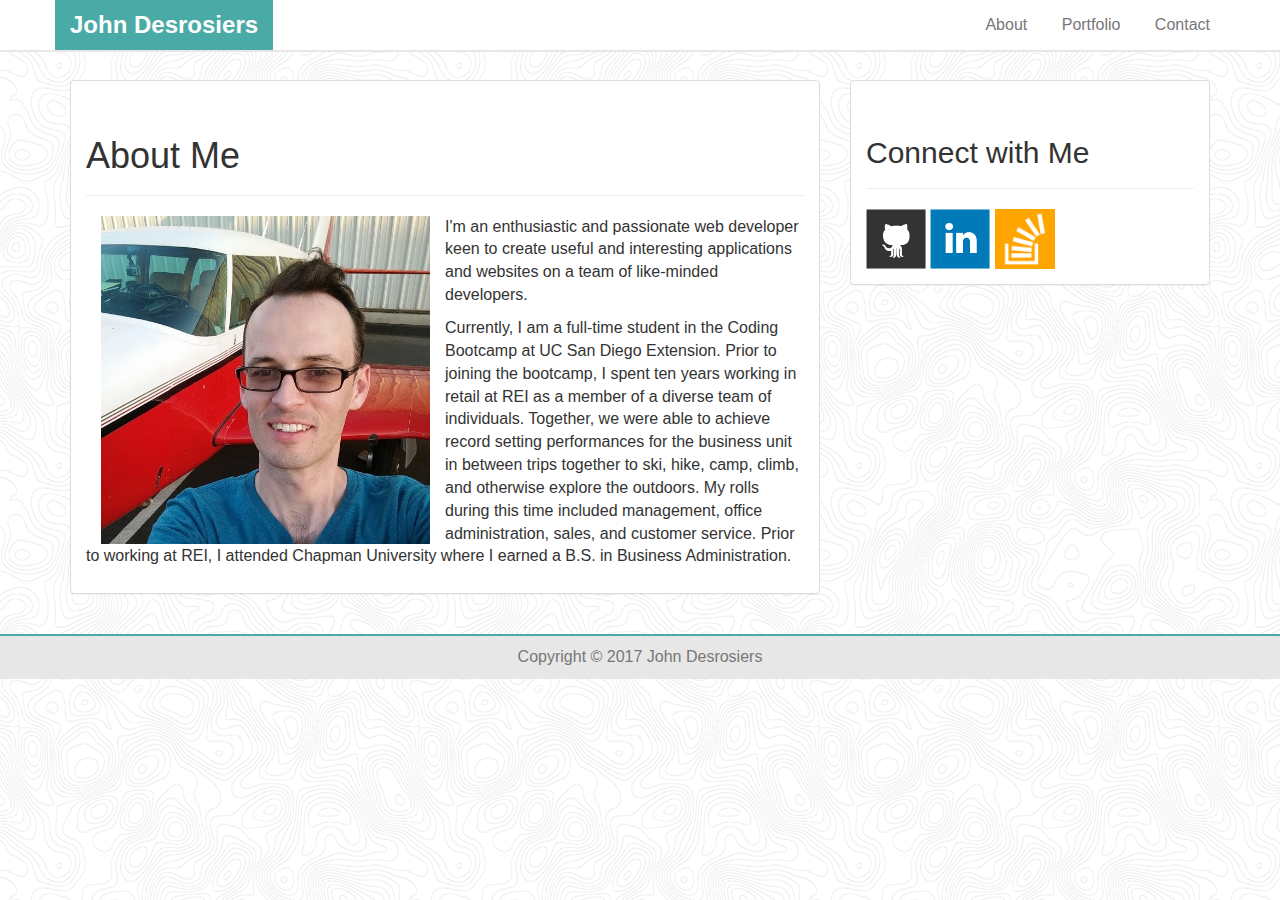
==== index.html @ 070c039d "initial version index.html finished" ====
<!DOCTYPE html>
<html lang="en">

<head>
    <meta charset="utf-8">
    <meta http-equiv="X-UA-Compatible" content="IE=edge">
    <meta name="viewport" content="width=device-width, initial-scale=1">

    <title>About | John Desrosiers</title>

    <link rel="stylesheet" href="https://maxcdn.bootstrapcdn.com/bootstrap/3.3.7/css/bootstrap.min.css" integrity="sha384-BVYiiSIFeK1dGmJRAkycuHAHRg32OmUcww7on3RYdg4Va+PmSTsz/K68vbdEjh4u" crossorigin="anonymous">

    <link rel="stylesheet" href="assets/css/style.css">

    <!-- HTML5 shim and Respond.js for IE8 support of HTML5 elements and media queries -->
    <!-- WARNING: Respond.js doesn't work if you view the page via file:// -->
    <!--[if lt IE 9]>
    <script src="https://oss.maxcdn.com/html5shiv/3.7.3/html5shiv.min.js"></script>
    <script src="https://oss.maxcdn.com/respond/1.4.2/respond.min.js"></script>
    <![endif]-->
</head>

<body>
    <nav>
        <!-- Sticky navbar for larger screens. Using a media query in the style sheet or javascript would be a better way to handle fixed vs sticky navbar based on viewport sizing. However, I'm this implementation as an exercise in not using media queries our javascript when customizing styles while usinb Bootstrap 3. -JD -->
        <div class="navbar navbar-default navbar-fixed-top hidden-xs hidden-sm">
            <div class="container">
                <div class="navbar-header">
                    <a href="index.html" class="navbar-brand">John Desrosiers</a>
                </div>
                <ul class="nav navbar-nav navbar-right">
                    <li><a href="index.html">About</a></li>
                    <li><a href="portfolio.html">Portfolio</a></li>
                    <li><a href="contact.html">Contact</a></li>
                </ul>
            </div>
        </div>
        <!-- Static navbar for smaller screens. -->
        <div class="navbar navbar-default  hidden-lg hidden-md">
            <div class="container">
                <div class="navbar-header">
                    <a href="index.html" class="navbar-brand">John Desrosiers</a>
                </div>
                <ul class="nav navbar-nav navbar-right">
                    <li><a href="index.html">About</a></li>
                    <li><a href="portfolio.html">Portfolio</a></li>
                    <li><a href="contact.html">Contact</a></li>
                </ul>
            </div>
        </div>
    </nav>

    <!-- add a margin below fixed navbar for md and lg screens -->
    <div class="margin-fixed-navbar hidden-sm hidden-xs"></div>

    <div class="container">
        <div class="row">
            <section class="col-md-8">
                <div class="panel panel-default">
                    <div class="panel-body">
                        <div class="page-header">
                            <h1>About Me</h1>
                        </div>
                        <div class="col-sm-6">
                            <img src="assets/images/me.jpg" class="img-responsive" alt="John Desrosiers">
                        </div>
                        <p>I'm an enthusiastic and passionate web developer keen to create useful and interesting applications and websites on a team of like-minded developers.</p>
                        <p>Currently, I am a full-time student in the Coding Bootcamp at UC San Diego Extension. Prior to joining the bootcamp, I spent ten years working in retail at REI as a member of a diverse team of individuals. Together, we were able to achieve record setting performances for the business unit in between trips together to ski, hike, camp, climb, and otherwise explore the outdoors. My rolls during this time included management, office administration, sales, and customer service. Prior to working at REI, I attended Chapman University where I earned a B.S. in Business Administration.</p>
                    </div>
                </div>
            </section>
            <section class="col-md-4">
                <div class="panel panel-default">
                    <div class="panel-body">
                        <div class="page-header">
                            <h2>Connect with Me</h2>
                        </div>
                        <a href="https://github.com/median-man"><img src="assets/images/github-128.png" class="social-icon" alt="GitHub" /></a>
                        <a href="https://www.linkedin.com/in/webprojohn/"><img src="assets/images/linkedin-128.png" class="social-icon" alt="LinkedIn" /></a>
                        <a href="https://stackoverflow.com/users/3105371/johnd"><img src="assets/images/stackoverflow-128.png" class="social-icon" alt="Stack Overflow" /></a>
                    </div>
                </div>
            </section>
        </div>
    </div>

    <footer class="footer">
        <div class="container">
            <p class="text-muted text-center">Copyright &copy; 2017 John Desrosiers</p>
        </div>
    </footer>
    
    <!-- jQuery (necessary for Bootstrap's JavaScript plugins) -->
    <!-- <script src="https://ajax.googleapis.com/ajax/libs/jquery/1.12.4/jquery.min.js"></script> -->
    <!-- Include all compiled plugins (below), or include individual files as needed -->
    <!-- <script src="js/bootstrap.min.js"></script> -->
</body>

</html>
---- assets/css/style.css ----
body {
    background-color: #fff;
    background-image: url("../images/topography.png");

    font-size: 16px;
}


/* heading and navbar styles */
.nav li {
    display: inline-block;
    float: none;
}

.navbar {
    background-color: #fff;
}

.navbar-default {
    border: none;
    border-bottom: 2px solid #e7e7e7;
}

.navbar-header,
.navbar-default .navbar-brand {
    background-color: #4aaaa5;
    color: white;
    font-size: 24px;
    font-weight: bold;
}

.margin-fixed-navbar {
    height: 80px;
}


footer {
    margin-top: 20px;
    padding-top: 10px;
    border-top: 2px solid #4aaaa5;

    background-color: #e7e7e7;
}

.social-icon {
    max-width: 60px;
}
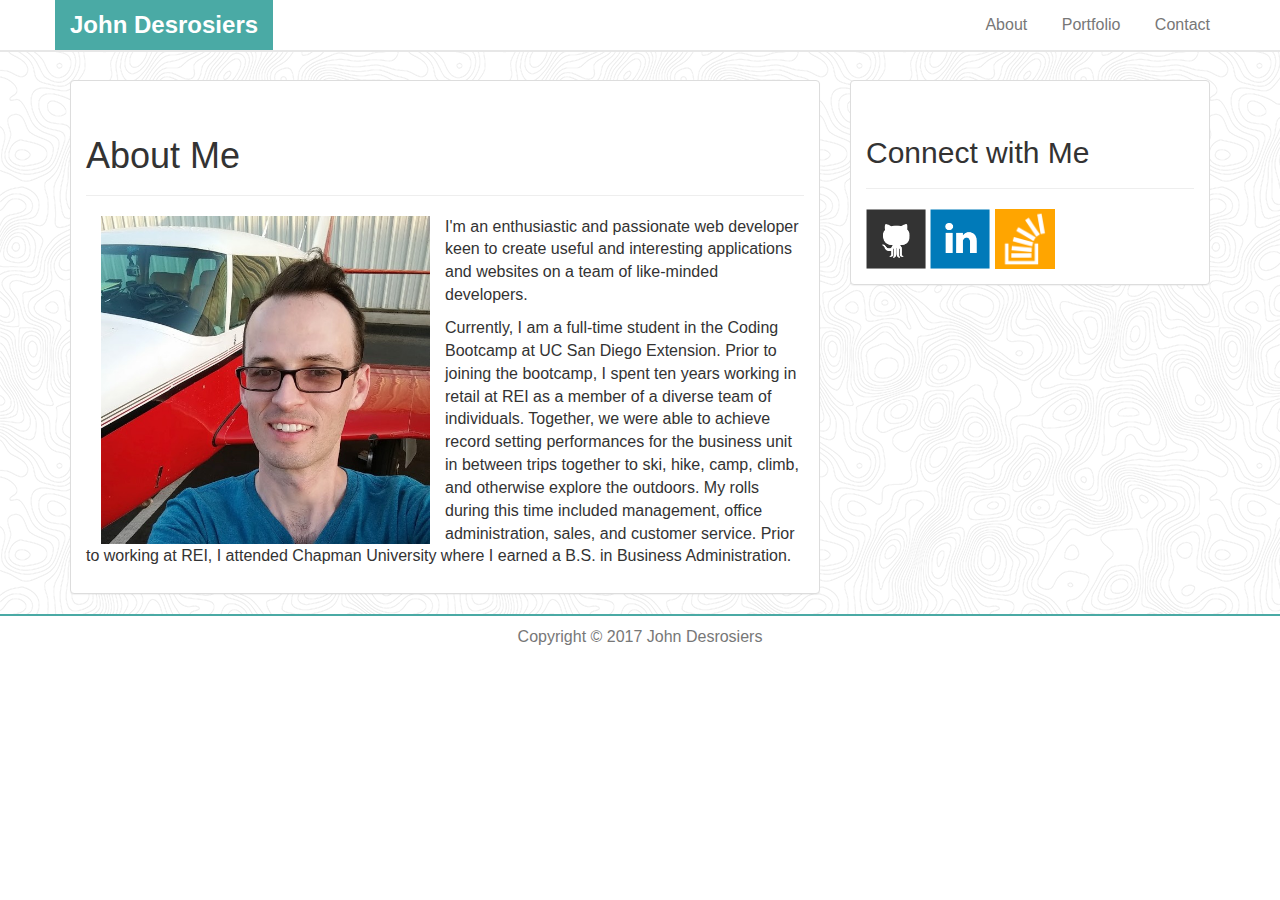
==== commit 6940ee48: "fixed background for index.html" ====
--- a/index.html
+++ b/index.html
@@ -21,6 +21,7 @@
 </head>
 
 <body>
+    <div id="wrapper">
     <nav>
         <!-- Sticky navbar for larger screens. Using a media query in the style sheet or javascript would be a better way to handle fixed vs sticky navbar based on viewport sizing. However, I'm this implementation as an exercise in not using media queries our javascript when customizing styles while usinb Bootstrap 3. -JD -->
         <div class="navbar navbar-default navbar-fixed-top hidden-xs hidden-sm">
@@ -50,46 +51,47 @@
         </div>
     </nav>
 
-    <!-- add a margin below fixed navbar for md and lg screens -->
-    <div class="margin-fixed-navbar hidden-sm hidden-xs"></div>
+        <!-- add a margin below fixed navbar for md and lg screens -->
+        <div class="margin-fixed-navbar hidden-sm hidden-xs"></div>
+        
+        <div class="container">
+            <div class="row">
+                <section class="col-md-8">
+                    <div class="panel panel-default">
+                        <div class="panel-body">
+                            <div class="page-header">
+                                <h1>About Me</h1>
+                            </div>
+                            <div class="col-sm-6">
+                                <img src="assets/images/me.jpg" class="img-responsive" alt="John Desrosiers">
+                            </div>
+                            <p>I'm an enthusiastic and passionate web developer keen to create useful and interesting applications and websites on a team of like-minded developers.</p>
+                            <p>Currently, I am a full-time student in the Coding Bootcamp at UC San Diego Extension. Prior to joining the bootcamp, I spent ten years working in retail at REI as a member of a diverse team of individuals. Together, we were able to achieve record setting performances for the business unit in between trips together to ski, hike, camp, climb, and otherwise explore the outdoors. My rolls during this time included management, office administration, sales, and customer service. Prior to working at REI, I attended Chapman University where I earned a B.S. in Business Administration.</p>
+                        </div>
+                    </div>
+                </section>
+                <section class="col-md-4">
+                    <div class="panel panel-default">
+                        <div class="panel-body">
+                            <div class="page-header">
+                                <h2>Connect with Me</h2>
+                            </div>
+                            <a href="https://github.com/median-man"><img src="assets/images/github-128.png" class="social-icon" alt="GitHub" /></a>
+                            <a href="https://www.linkedin.com/in/webprojohn/"><img src="assets/images/linkedin-128.png" class="social-icon" alt="LinkedIn" /></a>
+                            <a href="https://stackoverflow.com/users/3105371/johnd"><img src="assets/images/stackoverflow-128.png" class="social-icon" alt="Stack Overflow" /></a>
+                        </div>
+                    </div>
+                </section>
+            </div>
+        </div>
+        
+    </div>
+        <footer class="footer">
+            <div class="container">
+                <p class="text-muted text-center">Copyright &copy; 2017 John Desrosiers</p>
+            </div>
+    </footer>
 
-    <div class="container">
-        <div class="row">
-            <section class="col-md-8">
-                <div class="panel panel-default">
-                    <div class="panel-body">
-                        <div class="page-header">
-                            <h1>About Me</h1>
-                        </div>
-                        <div class="col-sm-6">
-                            <img src="assets/images/me.jpg" class="img-responsive" alt="John Desrosiers">
-                        </div>
-                        <p>I'm an enthusiastic and passionate web developer keen to create useful and interesting applications and websites on a team of like-minded developers.</p>
-                        <p>Currently, I am a full-time student in the Coding Bootcamp at UC San Diego Extension. Prior to joining the bootcamp, I spent ten years working in retail at REI as a member of a diverse team of individuals. Together, we were able to achieve record setting performances for the business unit in between trips together to ski, hike, camp, climb, and otherwise explore the outdoors. My rolls during this time included management, office administration, sales, and customer service. Prior to working at REI, I attended Chapman University where I earned a B.S. in Business Administration.</p>
-                    </div>
-                </div>
-            </section>
-            <section class="col-md-4">
-                <div class="panel panel-default">
-                    <div class="panel-body">
-                        <div class="page-header">
-                            <h2>Connect with Me</h2>
-                        </div>
-                        <a href="https://github.com/median-man"><img src="assets/images/github-128.png" class="social-icon" alt="GitHub" /></a>
-                        <a href="https://www.linkedin.com/in/webprojohn/"><img src="assets/images/linkedin-128.png" class="social-icon" alt="LinkedIn" /></a>
-                        <a href="https://stackoverflow.com/users/3105371/johnd"><img src="assets/images/stackoverflow-128.png" class="social-icon" alt="Stack Overflow" /></a>
-                    </div>
-                </div>
-            </section>
-        </div>
-    </div>
-
-    <footer class="footer">
-        <div class="container">
-            <p class="text-muted text-center">Copyright &copy; 2017 John Desrosiers</p>
-        </div>
-    </footer>
-    
     <!-- jQuery (necessary for Bootstrap's JavaScript plugins) -->
     <!-- <script src="https://ajax.googleapis.com/ajax/libs/jquery/1.12.4/jquery.min.js"></script> -->
     <!-- Include all compiled plugins (below), or include individual files as needed -->
--- a/assets/css/style.css
+++ b/assets/css/style.css
@@ -1,8 +1,11 @@
 body {
     background-color: #fff;
-    background-image: url("../images/topography.png");
+    /*background-color: #e7e7e7;*/
 
     font-size: 16px;
+}
+#wrapper {
+    background-image: url("../images/topography.png");	
 }
 
 
@@ -35,11 +38,10 @@
 
 
 footer {
-    margin-top: 20px;
+    /*margin-top: 20px;*/
     padding-top: 10px;
     border-top: 2px solid #4aaaa5;
 
-    background-color: #e7e7e7;
 }
 
 .social-icon {
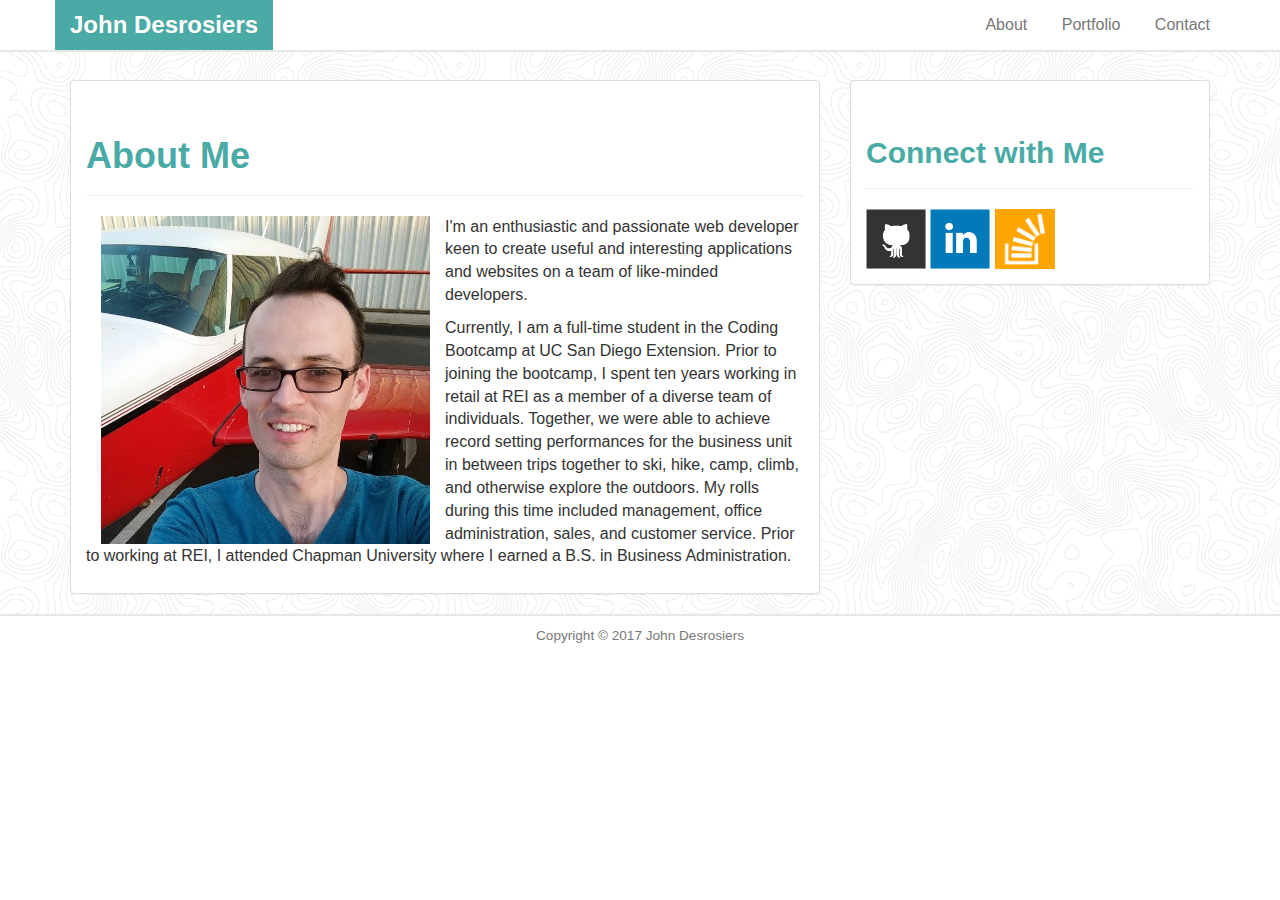
==== commit bf0c4fe1: "tweaks" ====
--- a/index.html
+++ b/index.html
@@ -86,7 +86,7 @@
         </div>
         
     </div>
-        <footer class="footer">
+        <footer class="footer small">
             <div class="container">
                 <p class="text-muted text-center">Copyright &copy; 2017 John Desrosiers</p>
             </div>
--- a/assets/css/style.css
+++ b/assets/css/style.css
@@ -1,15 +1,32 @@
+/* general */
+
 body {
     background-color: #fff;
-    /*background-color: #e7e7e7;*/
 
     font-size: 16px;
 }
+
+h1, h2, h3 {
+    color: #4aaaa5;
+    font-weight: bold;
+}
+
 #wrapper {
-    background-image: url("../images/topography.png");	
+    background-image: url("../images/topography.png");
+}
+
+footer {
+    padding-top: 10px;
+    border-top: 2px solid #e7e7e7;
+}
+
+.social-icon {
+    max-width: 60px;
 }
 
 
 /* heading and navbar styles */
+
 .nav li {
     display: inline-block;
     float: none;
@@ -37,13 +54,66 @@
 }
 
 
-footer {
-    /*margin-top: 20px;*/
-    padding-top: 10px;
-    border-top: 2px solid #4aaaa5;
+/* contact */
 
+.btn-primary {
+    /*color: #fff;*/
+    background-color: #4aaaa5;
+    border-color: #2D918D;
 }
 
-.social-icon {
-    max-width: 60px;
+.btn-primary:hover {
+    /*color: #fff;*/
+    background-color: #2D918D;
+    border-color: #138581;
+}
+
+.btn-primary.focus,
+.btn-primary:focus {
+    /*color: #fff;*/
+    background-color: #138581;
+    border-color: #138581;
+}
+
+.btn-primary.active,
+.btn-primary:active {
+    /*color: #fff;*/
+    background-color: #138581;
+    border-color: #138581;
+}
+
+.btn-primary.active.focus,
+.btn-primary.active:focus,
+.btn-primary.active:hover,
+.btn-primary:active.focus,
+.btn-primary:active:focus,
+.btn-primary:active:hover {
+    /*color: #fff;*/
+    background-color: #138581;
+    border-color: #138581;
+}
+
+label {
+	color: #777;
+}
+
+/* portfolio */
+.work {
+	position: relative;
+	margin: 15px auto;
+	max-width: 640px;
+}
+
+.work .work-lbl {
+	display: flex;
+	display: -webkit-flex; 	
+	position: absolute;
+	bottom: 10%;
+	width: 100%;
+	min-height: 20%;
+	background-color: #4aaaa5;
+}
+.work-lbl h3 {
+	color: #fff;
+	margin: auto;
 }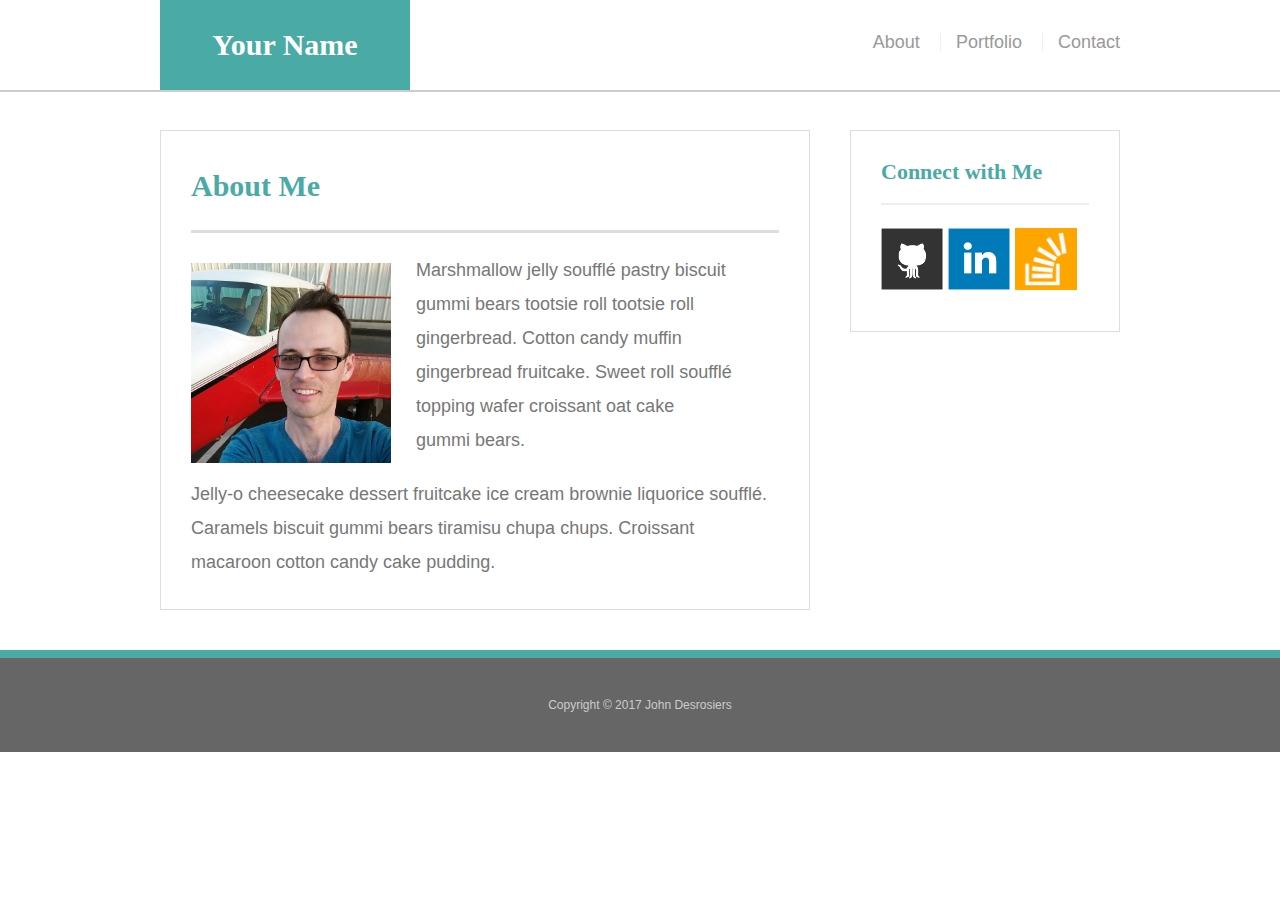
==== commit b0dc18ba: "starter files" ====
--- a/index.html
+++ b/index.html
@@ -1,101 +1,54 @@
-<!DOCTYPE html>
-<html lang="en">
+<!doctype html>
+<html lang="en-us">
 
 <head>
-    <meta charset="utf-8">
-    <meta http-equiv="X-UA-Compatible" content="IE=edge">
-    <meta name="viewport" content="width=device-width, initial-scale=1">
-
-    <title>About | John Desrosiers</title>
-
-    <link rel="stylesheet" href="https://maxcdn.bootstrapcdn.com/bootstrap/3.3.7/css/bootstrap.min.css" integrity="sha384-BVYiiSIFeK1dGmJRAkycuHAHRg32OmUcww7on3RYdg4Va+PmSTsz/K68vbdEjh4u" crossorigin="anonymous">
-
-    <link rel="stylesheet" href="assets/css/style.css">
-
-    <!-- HTML5 shim and Respond.js for IE8 support of HTML5 elements and media queries -->
-    <!-- WARNING: Respond.js doesn't work if you view the page via file:// -->
-    <!--[if lt IE 9]>
-    <script src="https://oss.maxcdn.com/html5shiv/3.7.3/html5shiv.min.js"></script>
-    <script src="https://oss.maxcdn.com/respond/1.4.2/respond.min.js"></script>
-    <![endif]-->
+  <meta charset="UTF-8">
+  <title>About | Your Name</title>
+  <link rel="stylesheet" type="text/css" href="assets/css/reset.css">
+  <link rel="stylesheet" type="text/css" href="assets/css/style.css">
 </head>
 
 <body>
-    <div id="wrapper">
-    <nav>
-        <!-- Sticky navbar for larger screens. Using a media query in the style sheet or javascript would be a better way to handle fixed vs sticky navbar based on viewport sizing. However, I'm this implementation as an exercise in not using media queries our javascript when customizing styles while usinb Bootstrap 3. -JD -->
-        <div class="navbar navbar-default navbar-fixed-top hidden-xs hidden-sm">
-            <div class="container">
-                <div class="navbar-header">
-                    <a href="index.html" class="navbar-brand">John Desrosiers</a>
-                </div>
-                <ul class="nav navbar-nav navbar-right">
-                    <li><a href="index.html">About</a></li>
-                    <li><a href="portfolio.html">Portfolio</a></li>
-                    <li><a href="contact.html">Contact</a></li>
-                </ul>
-            </div>
-        </div>
-        <!-- Static navbar for smaller screens. -->
-        <div class="navbar navbar-default  hidden-lg hidden-md">
-            <div class="container">
-                <div class="navbar-header">
-                    <a href="index.html" class="navbar-brand">John Desrosiers</a>
-                </div>
-                <ul class="nav navbar-nav navbar-right">
-                    <li><a href="index.html">About</a></li>
-                    <li><a href="portfolio.html">Portfolio</a></li>
-                    <li><a href="contact.html">Contact</a></li>
-                </ul>
-            </div>
-        </div>
-    </nav>
 
-        <!-- add a margin below fixed navbar for md and lg screens -->
-        <div class="margin-fixed-navbar hidden-sm hidden-xs"></div>
-        
-        <div class="container">
-            <div class="row">
-                <section class="col-md-8">
-                    <div class="panel panel-default">
-                        <div class="panel-body">
-                            <div class="page-header">
-                                <h1>About Me</h1>
-                            </div>
-                            <div class="col-sm-6">
-                                <img src="assets/images/me.jpg" class="img-responsive" alt="John Desrosiers">
-                            </div>
-                            <p>I'm an enthusiastic and passionate web developer keen to create useful and interesting applications and websites on a team of like-minded developers.</p>
-                            <p>Currently, I am a full-time student in the Coding Bootcamp at UC San Diego Extension. Prior to joining the bootcamp, I spent ten years working in retail at REI as a member of a diverse team of individuals. Together, we were able to achieve record setting performances for the business unit in between trips together to ski, hike, camp, climb, and otherwise explore the outdoors. My rolls during this time included management, office administration, sales, and customer service. Prior to working at REI, I attended Chapman University where I earned a B.S. in Business Administration.</p>
-                        </div>
-                    </div>
-                </section>
-                <section class="col-md-4">
-                    <div class="panel panel-default">
-                        <div class="panel-body">
-                            <div class="page-header">
-                                <h2>Connect with Me</h2>
-                            </div>
-                            <a href="https://github.com/median-man"><img src="assets/images/github-128.png" class="social-icon" alt="GitHub" /></a>
-                            <a href="https://www.linkedin.com/in/webprojohn/"><img src="assets/images/linkedin-128.png" class="social-icon" alt="LinkedIn" /></a>
-                            <a href="https://stackoverflow.com/users/3105371/johnd"><img src="assets/images/stackoverflow-128.png" class="social-icon" alt="Stack Overflow" /></a>
-                        </div>
-                    </div>
-                </section>
-            </div>
-        </div>
-        
+  <header id="masthead">
+    <div class="container">
+      <a href="index.html" id="logo">Your Name</a>
+      <nav>
+        <a href="index.html">About</a>
+        <a href="portfolio.html">Portfolio</a>
+        <a href="contact.html">Contact</a>
+      </nav>
     </div>
-        <footer class="footer small">
-            <div class="container">
-                <p class="text-muted text-center">Copyright &copy; 2017 John Desrosiers</p>
-            </div>
-    </footer>
+  </header>
 
-    <!-- jQuery (necessary for Bootstrap's JavaScript plugins) -->
-    <!-- <script src="https://ajax.googleapis.com/ajax/libs/jquery/1.12.4/jquery.min.js"></script> -->
-    <!-- Include all compiled plugins (below), or include individual files as needed -->
-    <!-- <script src="js/bootstrap.min.js"></script> -->
+  <div id="main-container" class="container">
+    <section class="main-section">
+      <h1>About Me</h1>
+
+      <img src="assets/images/me.jpg" class="auth-image" alt="John Desrosiers">
+
+      <p>Marshmallow jelly souffl&eacute; pastry biscuit gummi bears tootsie roll tootsie roll gingerbread. Cotton candy muffin gingerbread fruitcake. Sweet roll souffl&eacute; topping wafer croissant oat cake gummi&nbsp;bears.</p>
+
+      <p>Jelly-o cheesecake dessert fruitcake ice cream brownie liquorice souffl&eacute;. Caramels biscuit gummi bears tiramisu chupa chups. Croissant macaroon cotton candy cake pudding.</p>
+
+    </section>
+
+    <section class="sidebar">
+      <div id="connect">
+        <h2>Connect with Me</h2>
+
+        <a href="#"><img src="assets/images/github-128.png" class="social" alt="GitHub" /></a>
+        <a href="#"><img src="assets/images/linkedin-128.png" class="social" alt="LinkedIn" /></a>
+        <a href="#"><img src="assets/images/stackoverflow-128.png" class="social" alt="Stack Overflow" /></a>
+      </div>
+    </section>
+  </div>
+
+  <footer>
+    <div class="container">
+      Copyright &copy; 2017 John Desrosiers
+    </div>
+  </footer>
 </body>
 
 </html>--- a/assets/css/style.css
+++ b/assets/css/style.css
@@ -1,119 +1,239 @@
+body {
+  font-family: Arial, "Helvetica Neue", Helvetica, sans-serif;
+  font-size: 18px;
+  line-height: 34px;
+  color: #777;
+  background: url("../images/concrete_seamless.png");
+}
+
+* {
+  box-sizing: border-box;
+}
+
 /* general */
 
-body {
-    background-color: #fff;
-
-    font-size: 16px;
-}
-
-h1, h2, h3 {
-    color: #4aaaa5;
-    font-weight: bold;
-}
-
-#wrapper {
-    background-image: url("../images/topography.png");
-}
+.container {
+  width: 100%;
+  max-width: 960px;
+  margin: 0 auto;
+  clear: both;
+}
+
+h1,
+h2,
+h3,
+p {
+  margin-bottom: 20px;
+}
+
+p:last-child {
+  margin-bottom: 0;
+}
+
+h1,
+h2,
+h3 {
+  font-family: Georgia, Times, "Times New Roman", serif;
+  font-weight: 700;
+  color: #4aaaa5;
+}
+
+h1 {
+  padding-bottom: 20px;
+  font-size: 30px;
+  line-height: 49px;
+  border-bottom: 3px solid #ddd;
+}
+
+h2,
+h3 {
+  font-size: 22px;
+}
+
+/* header */
+
+#masthead {
+  position: fixed;
+  z-index: 99;
+  width: 100%;
+  margin: 0 0 30px;
+  overflow: auto;
+  color: #fff;
+  background: #fff;
+  border-bottom: 2px solid #ccc;
+}
+
+#logo {
+  float: left;
+  width: 250px;
+  height: 90px;
+  font-family: Georgia, Times, "Times New Roman", serif;
+  font-size: 30px;
+  font-weight: 700;
+  line-height: 90px;
+  color: #fff;
+  text-align: center;
+  text-decoration: none;
+  background: #4aaaa5;
+}
+
+nav {
+  float: right;
+  margin-top: 25px;
+}
+
+nav a {
+  display: inline-block;
+  padding-left: 15px;
+  margin-left: 15px;
+  line-height: 18px;
+  color: #999;
+  text-decoration: none;
+  border-left: 1px solid #efefef;
+}
+
+nav a:first-child {
+  border-left: 0 none;
+}
+
+/* footer */
 
 footer {
-    padding-top: 10px;
-    border-top: 2px solid #e7e7e7;
-}
-
-.social-icon {
-    max-width: 60px;
-}
-
-
-/* heading and navbar styles */
-
-.nav li {
-    display: inline-block;
-    float: none;
-}
-
-.navbar {
-    background-color: #fff;
-}
-
-.navbar-default {
-    border: none;
-    border-bottom: 2px solid #e7e7e7;
-}
-
-.navbar-header,
-.navbar-default .navbar-brand {
-    background-color: #4aaaa5;
-    color: white;
-    font-size: 24px;
-    font-weight: bold;
-}
-
-.margin-fixed-navbar {
-    height: 80px;
-}
-
-
-/* contact */
-
-.btn-primary {
-    /*color: #fff;*/
-    background-color: #4aaaa5;
-    border-color: #2D918D;
-}
-
-.btn-primary:hover {
-    /*color: #fff;*/
-    background-color: #2D918D;
-    border-color: #138581;
-}
-
-.btn-primary.focus,
-.btn-primary:focus {
-    /*color: #fff;*/
-    background-color: #138581;
-    border-color: #138581;
-}
-
-.btn-primary.active,
-.btn-primary:active {
-    /*color: #fff;*/
-    background-color: #138581;
-    border-color: #138581;
-}
-
-.btn-primary.active.focus,
-.btn-primary.active:focus,
-.btn-primary.active:hover,
-.btn-primary:active.focus,
-.btn-primary:active:focus,
-.btn-primary:active:hover {
-    /*color: #fff;*/
-    background-color: #138581;
-    border-color: #138581;
-}
-
-label {
-	color: #777;
-}
-
-/* portfolio */
+  padding: 30px 0;
+  clear: both;
+  font-size: 12px;
+  color: #fff;
+  color: #ccc;
+  text-align: center;
+  background: #666;
+  border-top: 8px solid #4aaaa5;
+}
+
+/* sidebar */
+
+.sidebar {
+  float: right;
+  width: 100%;
+  max-width: 270px;
+  padding: 30px;
+  margin-bottom: 20px;
+  background: #fff;
+  border: 1px solid #ddd;
+}
+
+h3,
+.sidebar h2 {
+  padding-bottom: 20px;
+  margin-bottom: 15px;
+  line-height: 22px;
+  border-bottom: 2px solid #eee;
+}
+
+.social {
+  width: 62px;
+  height: 62px;
+  margin-top: 8px;
+  margin-right: 5px;
+}
+
+.social:last-child {
+  margin-right: 0;
+}
+
+/* main */
+
+#main-container {
+  padding-top: 130px;
+}
+
+.main-section {
+  float: left;
+  width: 100%;
+  max-width: 650px;
+  padding: 30px;
+  margin: 0 0 40px;
+  background: #fff;
+  border: 1px solid #ddd;
+}
+
+/* portfolio page */
+
 .work {
-	position: relative;
-	margin: 15px auto;
-	max-width: 640px;
-}
-
-.work .work-lbl {
-	display: flex;
-	display: -webkit-flex; 	
-	position: absolute;
-	bottom: 10%;
-	width: 100%;
-	min-height: 20%;
-	background-color: #4aaaa5;
-}
-.work-lbl h3 {
-	color: #fff;
-	margin: auto;
-}+  position: relative;
+  float: left;
+  width: 274px;
+  margin: 20px 0 25px;
+  overflow: auto;
+}
+
+.work:nth-child(even) {
+  margin-right: 40px;
+}
+
+.work img {
+  width: 100%;
+  border: 0 none;
+  opacity: 0.8;
+}
+
+.work h3 {
+  position: absolute;
+  bottom: 20px;
+  width: 100%;
+  padding: 15px;
+  margin-bottom: 0;
+  font-weight: 300;
+  line-height: 30px;
+  color: #fff;
+  text-align: center;
+  background: #4aaaa5;
+  border-bottom: 0;
+}
+
+.auth-image {
+  float: left;
+  width: 200px;
+  height: auto;
+  margin-top: 10px;
+  margin-right: 25px;
+}
+
+/* contact page */
+
+#contact-form ul {
+  margin-bottom: 20px;
+}
+
+#contact-form li {
+  margin-bottom: 10px;
+}
+
+label,
+input[type=text],
+input[type=email],
+textarea {
+  display: block;
+  width: 100%;
+}
+
+input[type=text],
+input[type=email],
+textarea {
+  height: 35px;
+  padding: 0 10px;
+  font-size: 14px;
+  border: 1px solid #ddd;
+}
+
+textarea {
+  height: 200px;
+}
+
+input[type=submit] {
+  padding: 10px 30px;
+  font-size: 18px;
+  color: #fff;
+  cursor: pointer;
+  background: #4aaaa5;
+  border: 0 none;
+}
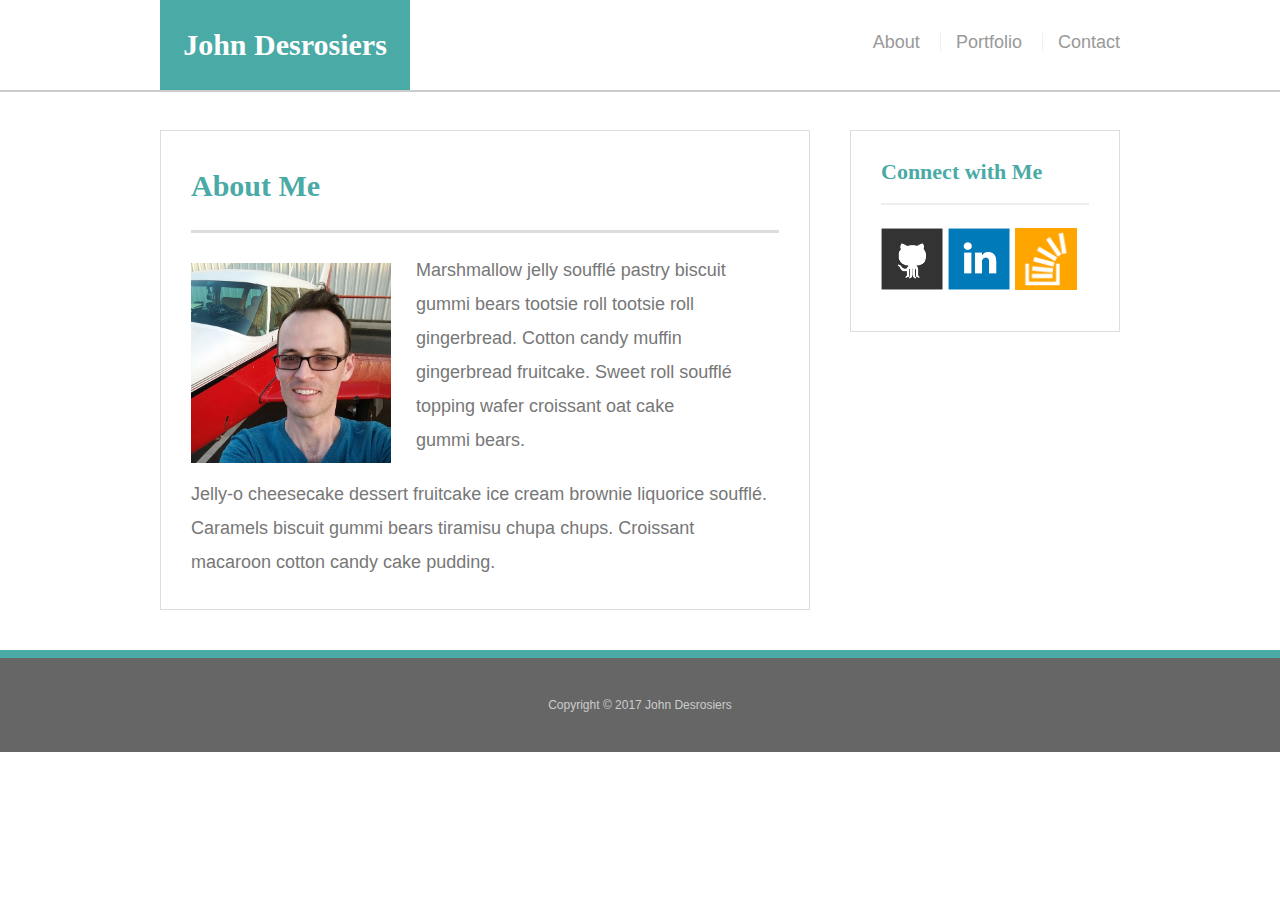
==== commit b2dfc5df: "replaced 'Your Name' with 'John Desrosiers'" ====
--- a/index.html
+++ b/index.html
@@ -3,7 +3,7 @@
 
 <head>
   <meta charset="UTF-8">
-  <title>About | Your Name</title>
+  <title>About | John Desrosiers</title>
   <link rel="stylesheet" type="text/css" href="assets/css/reset.css">
   <link rel="stylesheet" type="text/css" href="assets/css/style.css">
 </head>
@@ -12,7 +12,7 @@
 
   <header id="masthead">
     <div class="container">
-      <a href="index.html" id="logo">Your Name</a>
+      <a href="index.html" id="logo">John Desrosiers</a>
       <nav>
         <a href="index.html">About</a>
         <a href="portfolio.html">Portfolio</a>
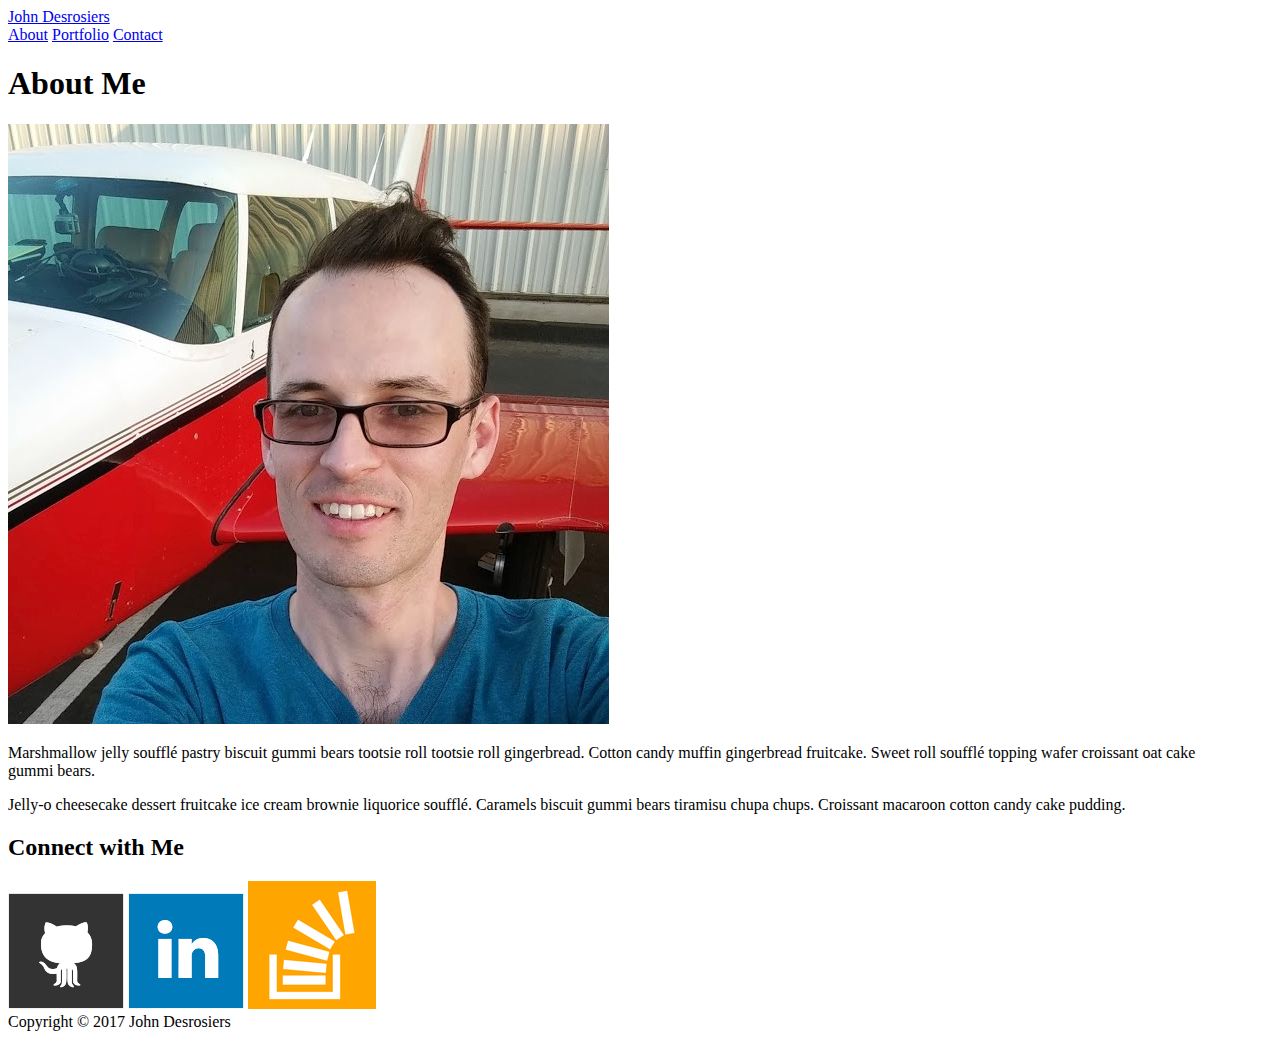
==== commit c85739de: "removed reset.css and cleared style.css" ====
--- a/index.html
+++ b/index.html
@@ -4,7 +4,6 @@
 <head>
   <meta charset="UTF-8">
   <title>About | John Desrosiers</title>
-  <link rel="stylesheet" type="text/css" href="assets/css/reset.css">
   <link rel="stylesheet" type="text/css" href="assets/css/style.css">
 </head>
 
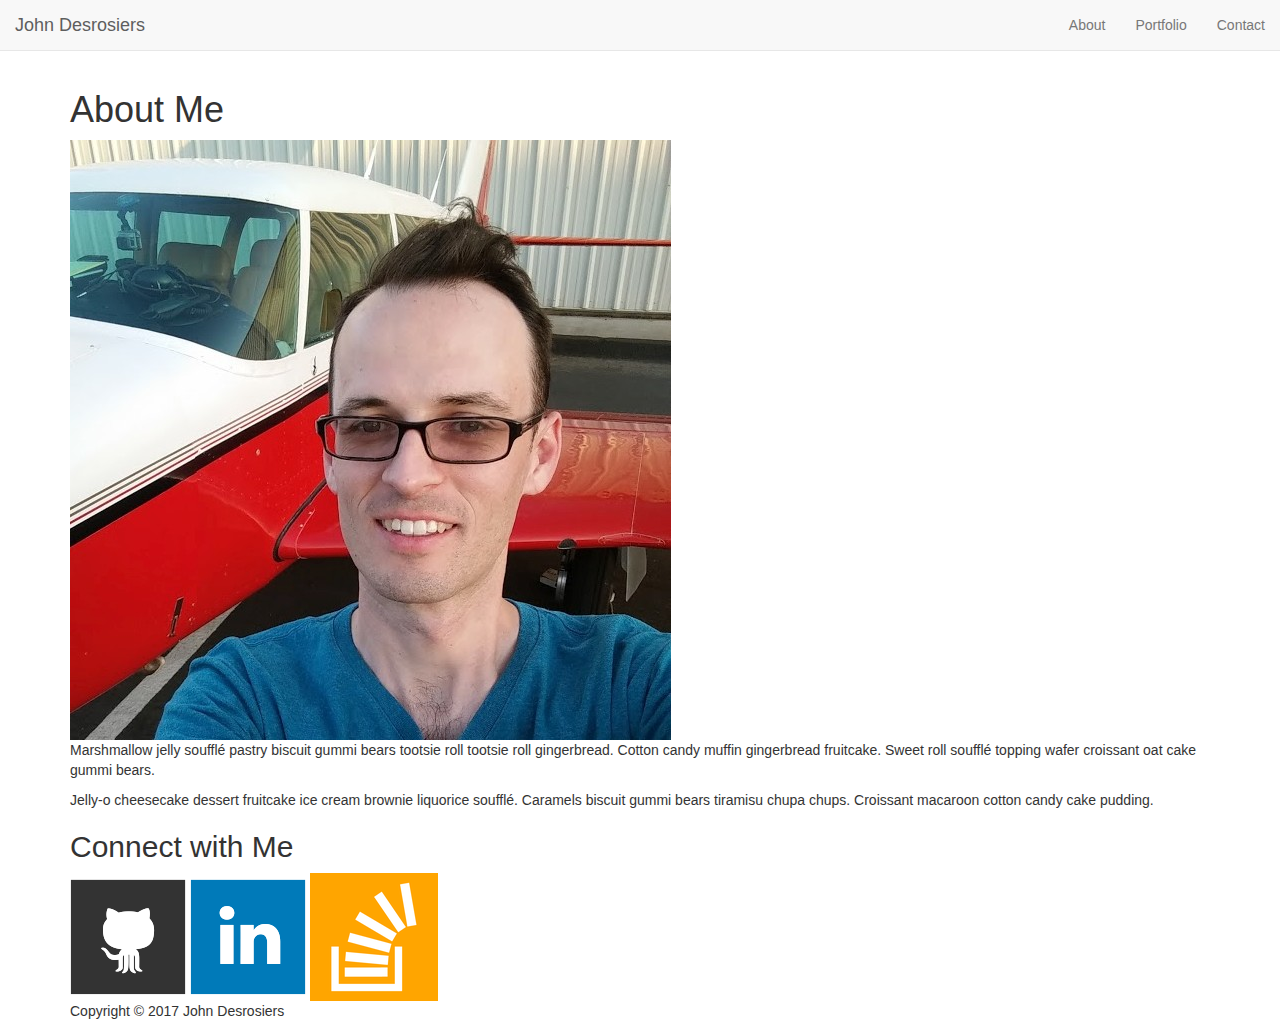
==== commit a3843d11: "bootstrap navbar added to about page" ====
--- a/index.html
+++ b/index.html
@@ -4,21 +4,41 @@
 <head>
   <meta charset="UTF-8">
   <title>About | John Desrosiers</title>
+
+  <!-- style sheets -->
+  <link rel="stylesheet" href="https://maxcdn.bootstrapcdn.com/bootstrap/3.3.7/css/bootstrap.min.css" integrity="sha384-BVYiiSIFeK1dGmJRAkycuHAHRg32OmUcww7on3RYdg4Va+PmSTsz/K68vbdEjh4u"
+    crossorigin="anonymous">
   <link rel="stylesheet" type="text/css" href="assets/css/style.css">
 </head>
 
 <body>
-
-  <header id="masthead">
-    <div class="container">
-      <a href="index.html" id="logo">John Desrosiers</a>
-      <nav>
-        <a href="index.html">About</a>
-        <a href="portfolio.html">Portfolio</a>
-        <a href="contact.html">Contact</a>
-      </nav>
+  <nav class="navbar navbar-default navbar-fixed-top">
+    <div class="container-fluid">
+      <div class="navbar-header">
+        <button type="button" class="navbar-toggle collapsed" data-toggle="collapse" data-target="#navLinks"
+          aria-expanded="false">
+          <span class="sr-only">Toggle navigation</span>
+          <span class="icon-bar"></span>
+          <span class="icon-bar"></span>
+          <span class="icon-bar"></span>
+        </button>
+        <a class="navbar-brand" href="index.html">John Desrosiers</a>
+      </div>
+      <div class="collapse navbar-collapse" id="navLinks">
+        <ul class="nav navbar-nav navbar-right">
+          <li>
+            <a href="index.html">About</a>
+          </li>
+          <li>
+            <a href="portfolio.html">Portfolio</a>
+          </li>
+          <li>
+            <a href="contact.html">Contact</a>
+          </li>
+        </ul>
+      </div> <!-- close navbar-collapse -->
     </div>
-  </header>
+  </nav>
 
   <div id="main-container" class="container">
     <section class="main-section">
@@ -26,9 +46,11 @@
 
       <img src="assets/images/me.jpg" class="auth-image" alt="John Desrosiers">
 
-      <p>Marshmallow jelly souffl&eacute; pastry biscuit gummi bears tootsie roll tootsie roll gingerbread. Cotton candy muffin gingerbread fruitcake. Sweet roll souffl&eacute; topping wafer croissant oat cake gummi&nbsp;bears.</p>
+      <p>Marshmallow jelly souffl&eacute; pastry biscuit gummi bears tootsie roll tootsie roll gingerbread. Cotton candy muffin
+        gingerbread fruitcake. Sweet roll souffl&eacute; topping wafer croissant oat cake gummi&nbsp;bears.</p>
 
-      <p>Jelly-o cheesecake dessert fruitcake ice cream brownie liquorice souffl&eacute;. Caramels biscuit gummi bears tiramisu chupa chups. Croissant macaroon cotton candy cake pudding.</p>
+      <p>Jelly-o cheesecake dessert fruitcake ice cream brownie liquorice souffl&eacute;. Caramels biscuit gummi bears tiramisu
+        chupa chups. Croissant macaroon cotton candy cake pudding.</p>
 
     </section>
 
@@ -36,9 +58,15 @@
       <div id="connect">
         <h2>Connect with Me</h2>
 
-        <a href="#"><img src="assets/images/github-128.png" class="social" alt="GitHub" /></a>
-        <a href="#"><img src="assets/images/linkedin-128.png" class="social" alt="LinkedIn" /></a>
-        <a href="#"><img src="assets/images/stackoverflow-128.png" class="social" alt="Stack Overflow" /></a>
+        <a href="#">
+          <img src="assets/images/github-128.png" class="social" alt="GitHub" />
+        </a>
+        <a href="#">
+          <img src="assets/images/linkedin-128.png" class="social" alt="LinkedIn" />
+        </a>
+        <a href="#">
+          <img src="assets/images/stackoverflow-128.png" class="social" alt="Stack Overflow" />
+        </a>
       </div>
     </section>
   </div>
@@ -48,6 +76,11 @@
       Copyright &copy; 2017 John Desrosiers
     </div>
   </footer>
+
+  <!-- jQuery and Bootstrap Javascript to allow navbar collapse to work correctly -->
+  <script src="https://ajax.googleapis.com/ajax/libs/jquery/3.2.1/jquery.min.js"></script>
+  <script src="https://maxcdn.bootstrapcdn.com/bootstrap/3.3.7/js/bootstrap.min.js" integrity="sha384-Tc5IQib027qvyjSMfHjOMaLkfuWVxZxUPnCJA7l2mCWNIpG9mGCD8wGNIcPD7Txa"
+    crossorigin="anonymous"></script>
 </body>
 
 </html>--- a/assets/css/style.css
+++ b/assets/css/style.css
@@ -0,0 +1,4 @@
+/* navbar */
+body {
+  padding-top: 70px;
+}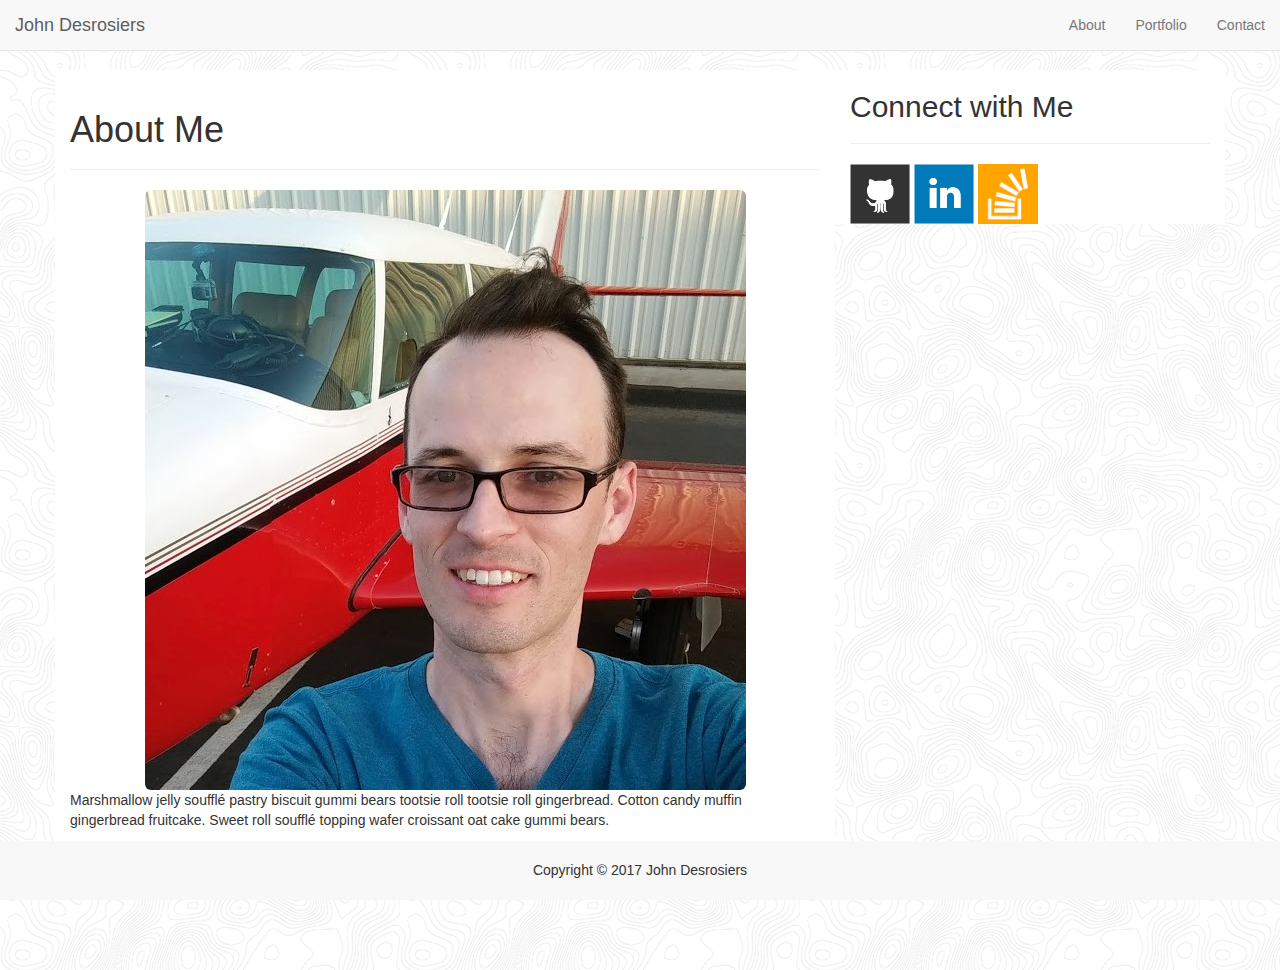
==== commit 2eeb9be9: "styled sections and footer with bootstrap and custom styles on About Me page" ====
--- a/index.html
+++ b/index.html
@@ -15,8 +15,7 @@
   <nav class="navbar navbar-default navbar-fixed-top">
     <div class="container-fluid">
       <div class="navbar-header">
-        <button type="button" class="navbar-toggle collapsed" data-toggle="collapse" data-target="#navLinks"
-          aria-expanded="false">
+        <button type="button" class="navbar-toggle collapsed" data-toggle="collapse" data-target="#navLinks" aria-expanded="false">
           <span class="sr-only">Toggle navigation</span>
           <span class="icon-bar"></span>
           <span class="icon-bar"></span>
@@ -36,47 +35,67 @@
             <a href="contact.html">Contact</a>
           </li>
         </ul>
-      </div> <!-- close navbar-collapse -->
+      </div>
+      <!-- close navbar-collapse -->
     </div>
   </nav>
+  <div class="container">
 
-  <div id="main-container" class="container">
-    <section class="main-section">
-      <h1>About Me</h1>
+    <div class="row">
+      <div class="col-md-8 bg-white">
+        <div class="page-header">
+          <h1>About Me</h1>
+        </div>
 
-      <img src="assets/images/me.jpg" class="auth-image" alt="John Desrosiers">
 
-      <p>Marshmallow jelly souffl&eacute; pastry biscuit gummi bears tootsie roll tootsie roll gingerbread. Cotton candy muffin
-        gingerbread fruitcake. Sweet roll souffl&eacute; topping wafer croissant oat cake gummi&nbsp;bears.</p>
+        <section>
+          <div class="row">
+            <div class="col-sm-6 col-md-12">
+              <img src="assets/images/me.jpg" class="img-rounded img-responsive author-img center-block" alt="John Desrosiers">
+            </div>
 
-      <p>Jelly-o cheesecake dessert fruitcake ice cream brownie liquorice souffl&eacute;. Caramels biscuit gummi bears tiramisu
-        chupa chups. Croissant macaroon cotton candy cake pudding.</p>
+            <div class="col-sm-6 col-md-12">
+              <p>Marshmallow jelly souffl&eacute; pastry biscuit gummi bears tootsie roll tootsie roll gingerbread. Cotton candy
+                muffin gingerbread fruitcake. Sweet roll souffl&eacute; topping wafer croissant oat cake gummi&nbsp;bears.</p>
+  
+              <p>Jelly-o cheesecake dessert fruitcake ice cream brownie liquorice souffl&eacute;. Caramels biscuit gummi bears
+                tiramisu chupa chups. Croissant macaroon cotton candy cake pudding.</p>
+            </div>
+          </div>
+        </section>
+      </div>
+      
+      <div class="col-md-4 bg-white">
+        <section class="sidebar">
+          <div id="connect">
+            <h2>Connect with Me</h2>
+            <hr>
+            
 
-    </section>
+              <a href="#">
+                <img src="assets/images/github-128.png" class="social" alt="GitHub" />
+              </a>
+              <a href="#">
+                <img src="assets/images/linkedin-128.png" class="social" alt="LinkedIn" />
+              </a>
+              <a href="#">
+                <img src="assets/images/stackoverflow-128.png" class="social" alt="Stack Overflow" />
+              </a>
 
-    <section class="sidebar">
-      <div id="connect">
-        <h2>Connect with Me</h2>
+          </div>
+        </section>
+      </div>
+    </div>
 
-        <a href="#">
-          <img src="assets/images/github-128.png" class="social" alt="GitHub" />
-        </a>
-        <a href="#">
-          <img src="assets/images/linkedin-128.png" class="social" alt="LinkedIn" />
-        </a>
-        <a href="#">
-          <img src="assets/images/stackoverflow-128.png" class="social" alt="Stack Overflow" />
-        </a>
+
+  </div>
+    <footer>
+      <div class="container">
+        <div class="text-center">
+          Copyright &copy; 2017 John Desrosiers
+        </div>
       </div>
-    </section>
-  </div>
-
-  <footer>
-    <div class="container">
-      Copyright &copy; 2017 John Desrosiers
-    </div>
-  </footer>
-
+    </footer>
   <!-- jQuery and Bootstrap Javascript to allow navbar collapse to work correctly -->
   <script src="https://ajax.googleapis.com/ajax/libs/jquery/3.2.1/jquery.min.js"></script>
   <script src="https://maxcdn.bootstrapcdn.com/bootstrap/3.3.7/js/bootstrap.min.js" integrity="sha384-Tc5IQib027qvyjSMfHjOMaLkfuWVxZxUPnCJA7l2mCWNIpG9mGCD8wGNIcPD7Txa"
--- a/assets/css/style.css
+++ b/assets/css/style.css
@@ -1,4 +1,36 @@
+body {
+  background-image: url('../images/topography.png');
+}
+
+.bg-white {
+  background-color: white;
+}
+
 /* navbar */
 body {
   padding-top: 70px;
-}+}
+
+/* footer */
+body {
+  margin-bottom: 80px;
+}
+footer {
+  background-color: #f8f8f8;
+  border-color: #e7e7e7;
+  border-top-width: 1px;
+
+  position: absolute;
+  bottom: 0;
+  
+  height: 59px;
+  width: 100%;
+  line-height: 59px;
+  margin-top: 20px;
+
+}
+
+/* Connect With Me Sidebar */
+.social {
+  max-width: 60px;
+}
